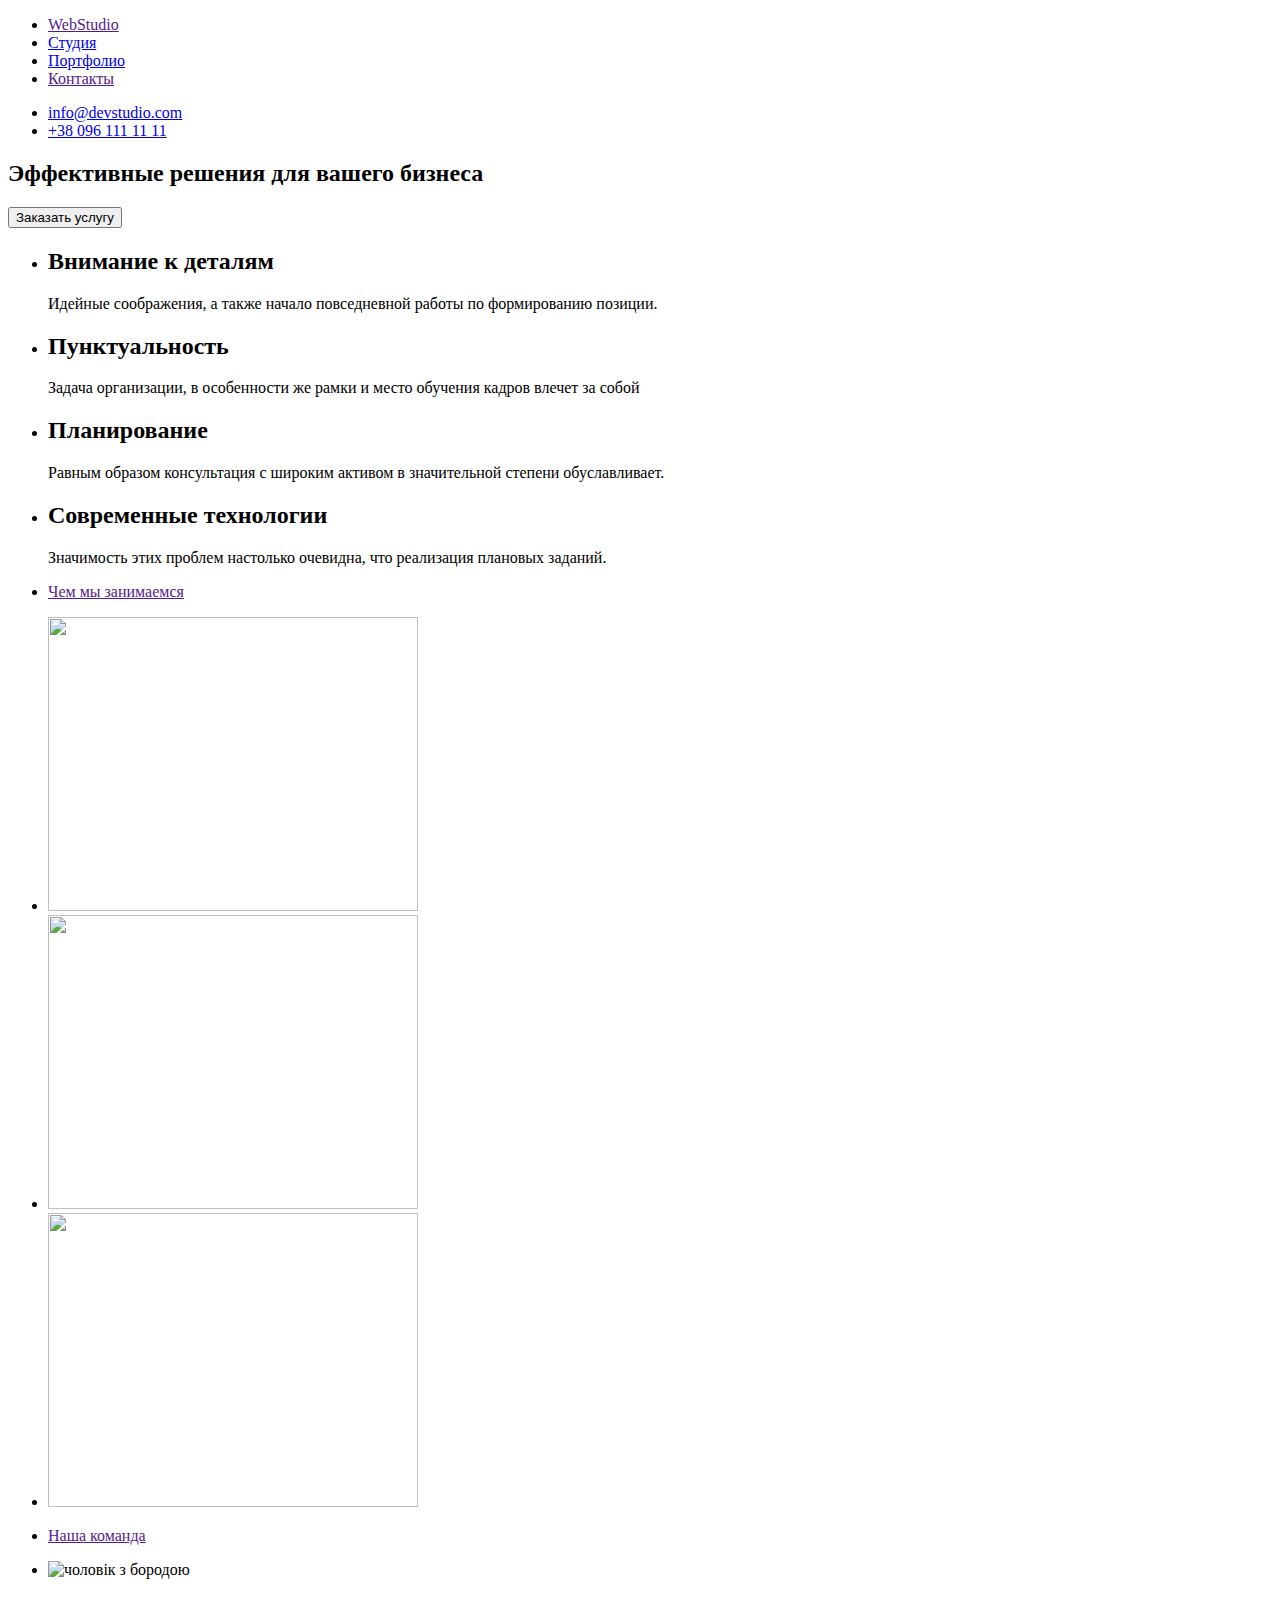
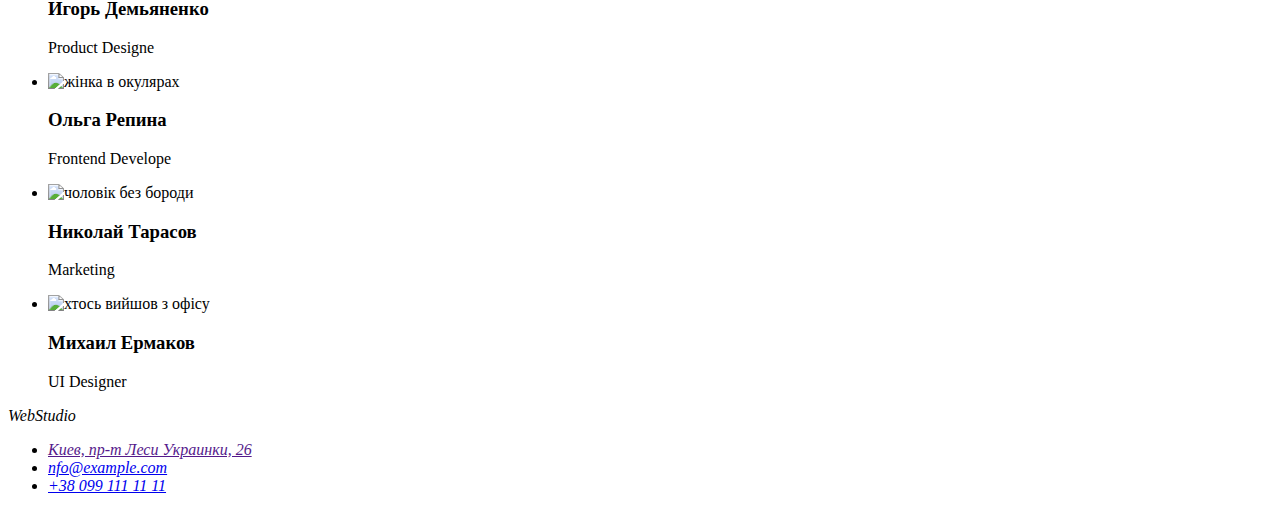
==== index.html @ 25f275ed "Add files via upload" ====
<!DOCTYPE html>
<html lang="en">
<head>
    <meta charset="UTF-8">
    <meta http-equiv="X-UA-Compatible" content="IE=edge">
    <meta name="viewport" content="width=device-width, initial-scale=1.0">
    <title>Document</title>
    <link rel="preconnect" href="https://fonts.googleapis.com">
<link rel="preconnect" href="https://fonts.gstatic.com" crossorigin>
<link href="https://fonts.googleapis.com/css2?family=Raleway:wght@700&family=Roboto:wght@400;500;700;900&display=swap" rel="stylesheet">
    <link rel="stylesheet" href="https://cdnjs.cloudflare.com/ajax/libs/modern-normalize/1.1.0/modern-normalize.min.css" integrity="sha512-wpPYUAdjBVSE4KJnH1VR1HeZfpl1ub8YT/NKx4PuQ5NmX2tKuGu6U/JRp5y+Y8XG2tV+wKQpNHVUX03MfMFn9Q==" crossorigin="anonymous" referrerpolicy="no-referrer" />
    <link rel="stylesheet" href="./css/styles.css">
    </head>
<body>
       <!--шапка-->
       <header>
           <div class="conteiner header-contakt">
                    <nav class="link header-navigation">      
                    <ul class="list header-list">
                         <li class="header-items"><a href="" class="link"> <span class="header-logo-1">Web</span><span class="heder-logo-2">Studio</span></a></li>
                         <Li class="header-items"><a href="./index.html"  class="heder-studia link">Студия</a></li>
                         <li class="header-items"><a href="./portfolio.html" class="heder-link-link link">Портфолио</a></li>
                         <Li class="header-items"><a href="" class="heder-link-link link ">Контакты</a></li>
                         </ul>
                        </nav> 
                    <div class="header-contakt">
                        <ul class="list contakt-list">
                            <li class="header-items"><a href="mail:" class="contakt-list-email link list">info@devstudio.com</a></li>
                            <li class="header-items"><a href="tel:" class="contakt-list-tel link list">+38 096 111 11 11</a></li>
                        </ul>
                    </div>     
        </div>
     </header>
     <main>
       <section>
           <h1 hidden></h1>
       </section>
    <div class="conteiner">
           <section class="background-color"> 
            <div class="hero">
                <h2 class="rishenie">Эффективные решения для вашего бизнеса</h2>
            </div>         
          <div class="button-flexs">
            <button type="button" class="btn button">Заказать услугу</button>
          </div>
                            </section>
   <div class="reklama-zagolovok">
            <section class="section reklama-zagolovok">
            <ul class="reklama">
                <li class="recl-zag"><h2 class="zagolovok">Внимание к деталям</h2>
                <p class="vubor">Идейные соображения, а также начало повседневной работы по формированию позиции.</p>
                </li>
            </ul>
            <ul class="reklama">
                <li class="recl-zag"><h2 class="zagolovok">Пунктуальность</h2>
                    <p class="vubor">Задача организации, в особенности же рамки и место обучения кадров влечет за собой</p>
                </li>
            </ul>
            <ul class="reklama">
                <li class="recl-zag">
                    <h2 class="zagolovok">Планирование</h2>
                    <p class="vubor">Равным образом консультация с широким активом в значительной степени обуславливает.</p>
                </li>
            </ul>
            <ul class="reklama">
                <li class="">
                   <h2  class="zagolovok">Современные технологии</h2> 
                   <p class="vubor">Значимость этих проблем настолько очевидна, что реализация плановых заданий.</p>
                </li>
            </ul>
              </section>
         </div>
    
            <section class="section">
                <div class="conteiner">
            <ul class="stail text">
            <li  class="text-stail"><a href="" class="text-stail text stail">Чем мы занимаемся</a></li>
                   </ul>
                   <ul class="stail text galeri-1">
                    <li class="galeri-1"><img src="./images/klava.jpg" alt="" width="370" height="294"></li>
                    <li class="galeri-1"><img src="./images/tel.jpg" alt="" width="370" height="294"></li>
                    <li class="galeri-1"><img src="./images/plansh.jpg" alt="" width="370" height="294"></li>
                   </ul>
           
  
            </div>
        </section>
      
                <section class="section">
            <ul class="stail text">
            <li class="text-stail">
                <a href="" class=" text-stail text stail">Наша команда </a></li>
            </ul>
<div class="galeri-2">
               <ul class="stail text galeri-2">
                <li>
                    <img 
                    src="./images/igor.jpg" 
                    alt="чоловік з бородою" 
                    width="270" 
                    height="240">
                <h3 class="name">Игорь Демьяненко</h3>
                <p lang= "en" class="position">Product Designe</p></li>
            </ul>
            <ul class="stail text galeri-2">
                <li>
                   <img 
                    src="./images/olga.jpg" 
                    alt="жінка в окулярах"
                     width="270" 
                     height="240">
                <h3 class="name">Ольга Репина</h3>
                <p lang= "en" class="position">Frontend Develope</p></li>
            </ul>
                  <ul class="stail text galeri-2">
                    <li>
                        <img 
                        src="./images/nik.jpg"
                         alt="чоловік без бороди"
                          width="270" height="240">
                    <h3 class="name">Николай Тарасов</h3><p lang= "en" class="position">Marketing</p></li>
                  </ul>  
                 <ul class="stail text galeri-2">
                    <li>
                        <img 
                        src="./images/mih.jpg" 
                        alt="хтось вийшов з офісу" 
                        width="270"
                        height="240">
                    <h3 class="name">Михаил Ермаков</h3><p lang= "en" class="position">UI Designer</p></li>
                 </ul>                                   
 </div>
         </section>
    </div>
</main>
<footer>
    <div class="background-color conteiner">
        <address>
                <p><span class="footer-logo-1">Web</span><span class="footer-logo-2">Studio</span> </p>
                <ul class="stail">
                <li><a href="" class="adres"> Киев, пр-т Леси Украинки, 26 </a></li>
                <li><a href="mail:" class="adres-2"> nfo@example.com </a></li>
                <li><a href="tel:" class="adres-2"> +38 099 111 11 11 </a></li>
            </ul>
        </address>
    </div>
</footer>
</body>
</html>
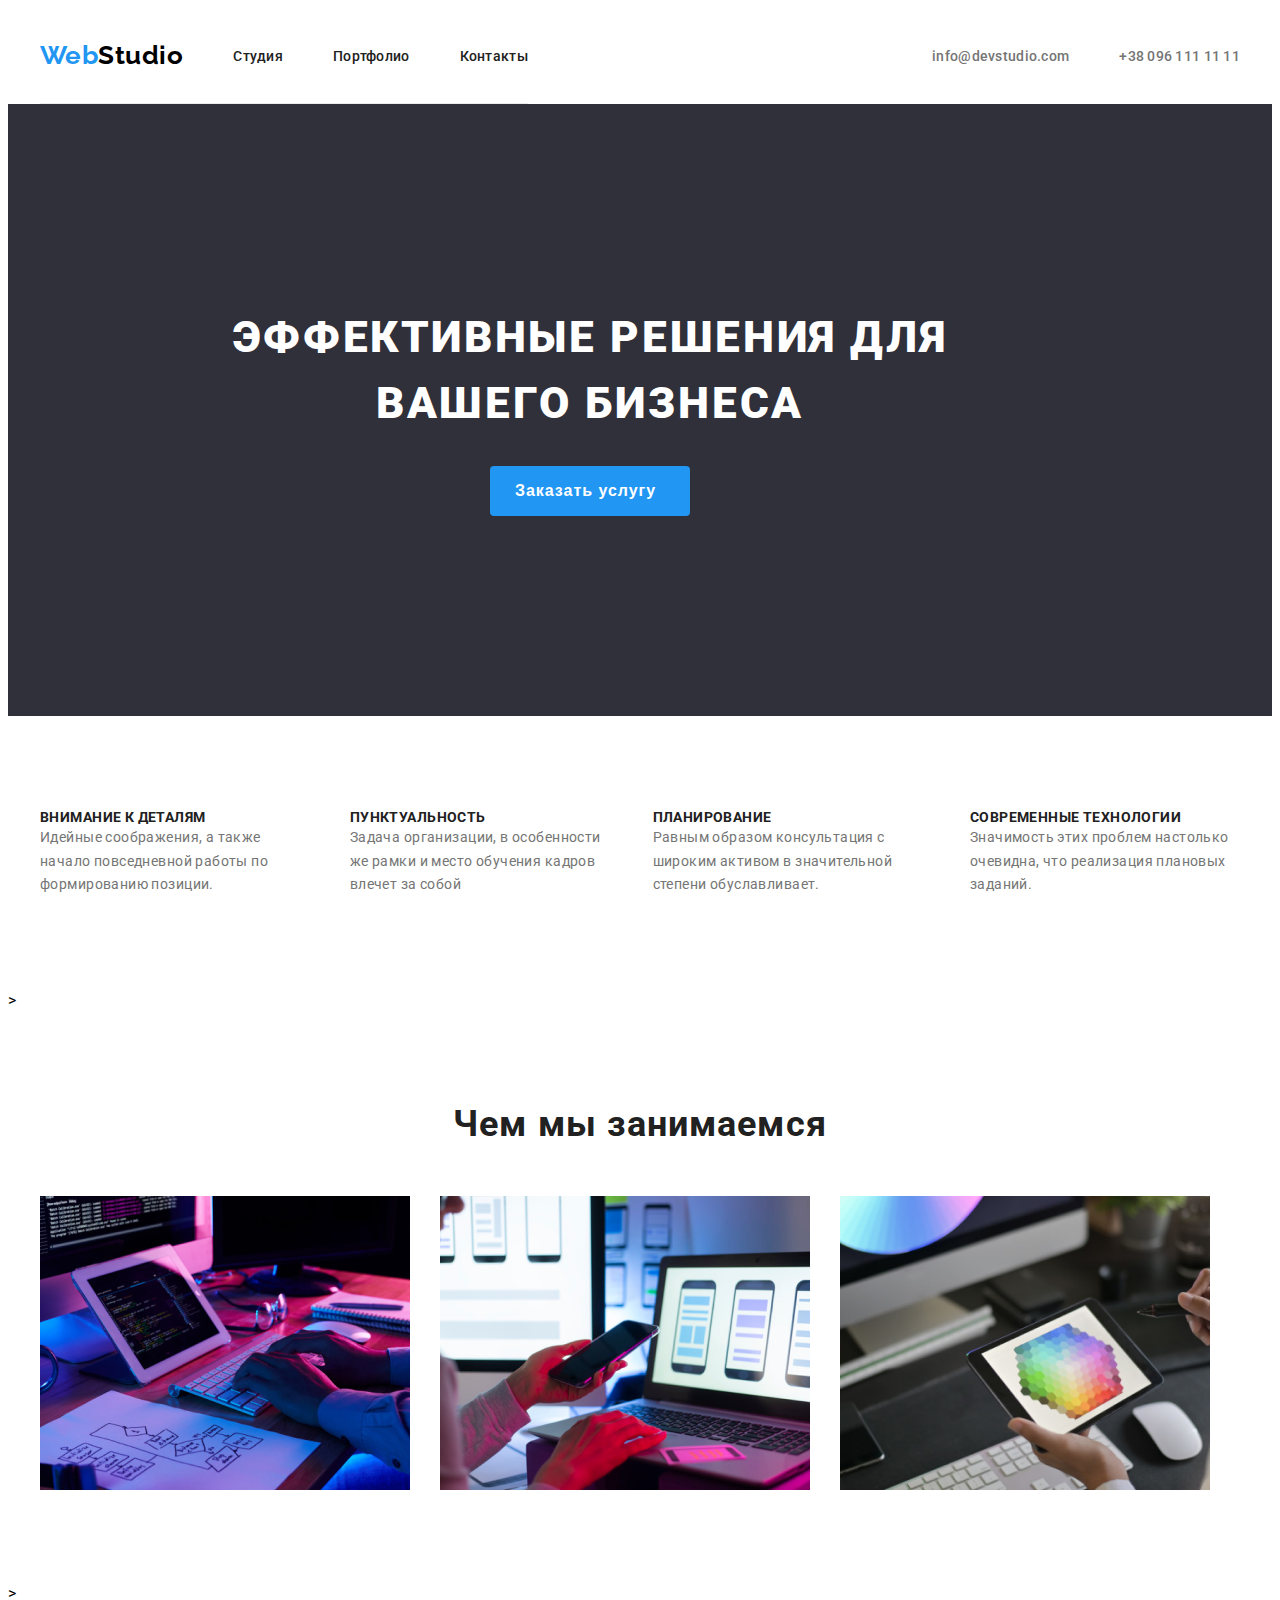
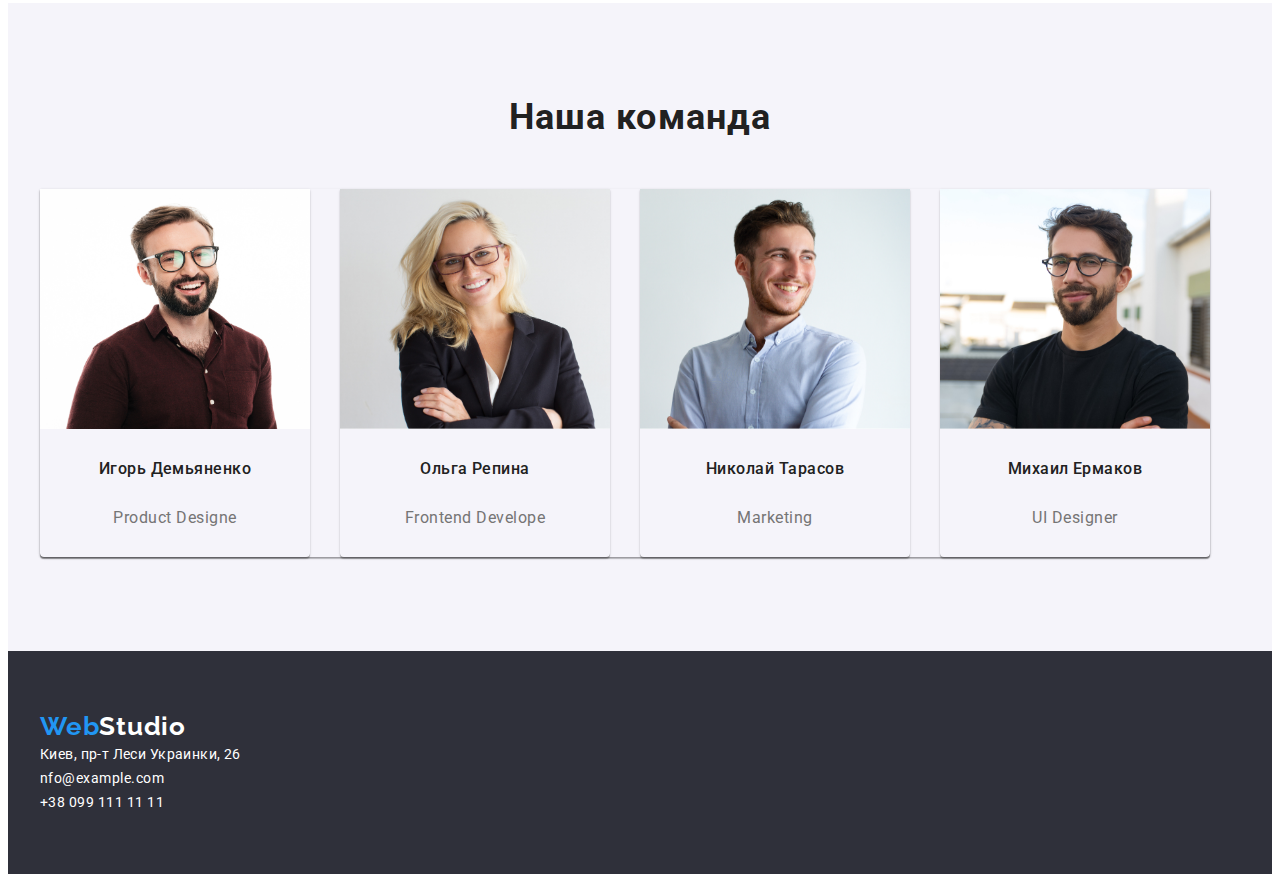
==== commit e2470f25: "Add files via upload" ====
--- a/index.html
+++ b/index.html
@@ -23,28 +23,37 @@
                          <Li class="header-items"><a href="" class="heder-link-link link ">Контакты</a></li>
                          </ul>
                         </nav> 
-                    <div class="header-contakt">
-                        <ul class="list contakt-list">
+                                            <ul class="list contakt-list">
                             <li class="header-items"><a href="mail:" class="contakt-list-email link list">info@devstudio.com</a></li>
                             <li class="header-items"><a href="tel:" class="contakt-list-tel link list">+38 096 111 11 11</a></li>
                         </ul>
-                    </div>     
+                      
         </div>
      </header>
      <main>
        <section>
            <h1 hidden></h1>
        </section>
-    <div class="conteiner">
+                             <!--hero-->
+                         
            <section class="background-color"> 
-            <div class="hero">
-                <h2 class="rishenie">Эффективные решения для вашего бизнеса</h2>
-            </div>         
-          <div class="button-flexs">
-            <button type="button" class="btn button">Заказать услугу</button>
-          </div>
-                            </section>
-   <div class="reklama-zagolovok">
+            <div class="conteiner">
+                <ul class="link list hero">
+                    <li>
+                     <h2 class="rishenie ">Эффективные решения для <br> вашего бизнеса</h2>    
+                     <button type="button" class="button btn button-flexs">Заказать услугу</button>            
+                    </li>
+                     
+                   
+                </ul>
+           
+            </div>
+          </section>
+  
+       
+                                
+                                <!--reklama-->
+         <div class=" conteiner reklama-zagolovok">
             <section class="section reklama-zagolovok">
             <ul class="reklama">
                 <li class="recl-zag"><h2 class="zagolovok">Внимание к деталям</h2>
@@ -70,9 +79,9 @@
             </ul>
               </section>
          </div>
-    
+                 <!--galer-1-->>
             <section class="section">
-                <div class="conteiner">
+                 <div class="conteiner">
             <ul class="stail text">
             <li  class="text-stail"><a href="" class="text-stail text stail">Чем мы занимаемся</a></li>
                    </ul>
@@ -80,70 +89,74 @@
                     <li class="galeri-1"><img src="./images/klava.jpg" alt="" width="370" height="294"></li>
                     <li class="galeri-1"><img src="./images/tel.jpg" alt="" width="370" height="294"></li>
                     <li class="galeri-1"><img src="./images/plansh.jpg" alt="" width="370" height="294"></li>
-                   </ul>
-           
-  
-            </div>
+                   </ul>       
+                 </div>
         </section>
-      
-                <section class="section">
+      <!--galeri-2-->>
+                <section class="section color">
+                    <div class=" conteiner">
             <ul class="stail text">
             <li class="text-stail">
-                <a href="" class=" text-stail text stail">Наша команда </a></li>
+            <a href="" class=" text-stail text stail">Наша команда </a></li>
             </ul>
 <div class="galeri-2">
-               <ul class="stail text galeri-2">
-                <li>
-                    <img 
-                    src="./images/igor.jpg" 
-                    alt="чоловік з бородою" 
-                    width="270" 
-                    height="240">
-                <h3 class="name">Игорь Демьяненко</h3>
-                <p lang= "en" class="position">Product Designe</p></li>
-            </ul>
-            <ul class="stail text galeri-2">
-                <li>
-                   <img 
-                    src="./images/olga.jpg" 
-                    alt="жінка в окулярах"
-                     width="270" 
-                     height="240">
-                <h3 class="name">Ольга Репина</h3>
-                <p lang= "en" class="position">Frontend Develope</p></li>
-            </ul>
-                  <ul class="stail text galeri-2">
-                    <li>
-                        <img 
-                        src="./images/nik.jpg"
-                         alt="чоловік без бороди"
-                          width="270" height="240">
-                    <h3 class="name">Николай Тарасов</h3><p lang= "en" class="position">Marketing</p></li>
-                  </ul>  
-                 <ul class="stail text galeri-2">
-                    <li>
-                        <img 
-                        src="./images/mih.jpg" 
-                        alt="хтось вийшов з офісу" 
-                        width="270"
-                        height="240">
-                    <h3 class="name">Михаил Ермаков</h3><p lang= "en" class="position">UI Designer</p></li>
-                 </ul>                                   
- </div>
+    <ul class="stail text galeri-2">
+        <li>
+            <img 
+            src="./images/igor.jpg" 
+            alt="чоловік з бородою" 
+            width="270" 
+            height="240">
+        <h3 class="name">Игорь Демьяненко</h3>
+        <p lang= "en" class="position">Product Designe</p></li>
+    </ul>
+    <ul class="stail text galeri-2">
+        <li>
+           <img 
+            src="./images/olga.jpg" 
+            alt="жінка в окулярах"
+             width="270" 
+             height="240">
+        <h3 class="name">Ольга Репина</h3>
+        <p lang= "en" class="position">Frontend Develope</p></li>
+    </ul>
+          <ul class="stail text galeri-2">
+            <li>
+                <img 
+                src="./images/nik.jpg"
+                 alt="чоловік без бороди"
+                  width="270" height="240">
+            <h3 class="name">Николай Тарасов</h3><p lang= "en" class="position">Marketing</p></li>
+          </ul>  
+         <ul class="stail text galeri-2">
+            <li>
+                <img 
+                src="./images/mih.jpg" 
+                alt="хтось вийшов з офісу" 
+                width="270"
+                height="240">
+            <h3 class="name">Михаил Ермаков</h3><p lang= "en" class="position">UI Designer</p></li>
+         </ul>                    
+</div>
+                             
+                </div>
          </section>
-    </div>
+    
 </main>
 <footer>
-    <div class="background-color conteiner">
-        <address>
-                <p><span class="footer-logo-1">Web</span><span class="footer-logo-2">Studio</span> </p>
-                <ul class="stail">
-                <li><a href="" class="adres"> Киев, пр-т Леси Украинки, 26 </a></li>
-                <li><a href="mail:" class="adres-2"> nfo@example.com </a></li>
-                <li><a href="tel:" class="adres-2"> +38 099 111 11 11 </a></li>
-            </ul>
-        </address>
-    </div>
+    <section class="background-color adres-1">
+        <div class=" conteiner">
+            <address>
+                    <p><span class="footer-logo-1">Web</span><span class="footer-logo-2">Studio</span> </p>
+                    <ul class="stail">
+                    <li><a href="" class="adres"> Киев, пр-т Леси Украинки, 26 </a></li>
+                    <li><a href="mail:" class="adres-2"> nfo@example.com </a></li>
+                    <li><a href="tel:" class="adres-2"> +38 099 111 11 11 </a></li>
+                </ul>
+            </address>
+        </div>
+    </section>
+      
 </footer>
 </body>
 </html>
--- a/css/styles.css
+++ b/css/styles.css
@@ -0,0 +1,393 @@
+:root {
+    --praimary-title-color: #FFFFFF;
+    --one-title-color: #2F303A;
+    --akcent-title-color: #2196F3;
+    --secondery-title-color: #000000;
+    --thri-title-color: #757575;
+    --four-title-color: #212121;
+    --five-title-color: #ECECEC;
+    --background-color: #FFFFFF;   
+}
+p, h1, h2, h3, h4, h5, h6 {
+    margin: 0;
+}
+ul {
+    margin: 0;
+    padding-left: 0;
+}
+img {
+    display: block;
+}
+body {
+    font-family: 'Roboto', sans-serif;
+    letter-spacing: 0.03em;
+    font-style: normal;
+    text-decoration: none;
+    list-style: none;
+    background: var(--background-color);
+}
+ .link {
+    text-decoration: none;
+}
+ .list {
+    list-style: none;
+}
+.conteiner {
+ width: 1200px;
+ margin:0 auto;
+ padding-left: 15px;
+ padding-right: 15px;  
+}
+.section {
+    padding-top: 94px;
+    padding-bottom: 94px;
+}
+/*------HEDER-------*/
+.header-contakt {
+    display: flex;
+    align-items: center;
+    
+}
+.header-navigation {
+    display: flex;
+    align-items: center;
+    border-bottom: 1px solid #ECECEC;
+}
+.header-list {
+    display: flex;
+    align-items: center;
+}
+.contakt-list {
+    margin-left: auto;
+    display: flex;
+    align-items: center;
+
+}
+.header-contakt {
+    margin-left: auto;
+    align-items: center;
+ 
+}
+.header-items:not(:last-child) {
+    margin-right: 50px;
+    align-items: center;
+    padding-bottom: 32px;
+    padding-top: 32px;
+   
+}
+.header-logo-1 {
+font-family: Raleway;
+font-style: normal;
+font-weight: 700;
+font-size: 26px;
+line-height: 1.19;
+color: var(--akcent-title-color)
+}
+ .heder-logo-2{
+    font-family: Raleway;
+    font-style: normal;
+    font-weight: 700;
+    font-size: 26px;
+    line-height: 1.19;
+    color: var(--secondery-title-color)
+}
+.heder-studia {  
+font-weight: 500;
+font-size: 14px;
+line-height: 1.14;
+letter-spacing: 0.02em;
+color:var(--four-title-color)
+}
+.heder-link-link {
+font-weight: 500;
+font-size: 14px;
+line-height: 1.14;
+letter-spacing: 0.02em;
+color: var(--four-title-color)
+}
+.contakt-list-tel {
+font-weight: 500;
+font-size: 14px;
+line-height: 1.14;
+letter-spacing: 0.02em;
+color: var(--thri-title-color);
+}
+.link:hover,
+.link:focus {
+color: var(--akcent-title-color);
+}
+.contakt-list-email {
+    font-weight: 500;
+    font-size: 14px;
+    line-height: 1.14;
+    letter-spacing: 0.02em;
+    color: var(--thri-title-color)
+}
+.contakt-list-email:hover {
+color:var(--akcent-title-color);
+}
+/*-----section h2 (ефект)---*/
+
+.hero {
+    display: flex;
+}
+.hero {
+    padding-top: 200px;
+    padding-bottom: 200px;
+   
+}
+
+.button-flexs {
+    display: flex;
+    align-items: center;
+}
+.button-flexs {
+    margin-top: 30px;
+    margin-left: 450px;
+    margin-right: 450px;
+  
+ }
+
+.rishenie {
+font-weight: 900;
+font-size: 44px;
+line-height: 1.5;
+text-align: center;
+letter-spacing: 0.06em;
+text-transform: uppercase;
+color: var(--praimary-title-color);
+align-items: center;
+
+}
+
+.background-color {
+    background-color: var(--one-title-color);
+}
+.btn:hover,
+.btn:focus {
+    color: var(--praimary-title-color);
+    background-color:#188CE8;
+}
+
+.button {
+ font-weight: bold;
+ font-size: 16px;
+ line-height: 1.9;
+ border: none;
+ width: 200px;
+ height: 50px;
+ text-align: center;
+ letter-spacing: 0.06em;
+ color: var(--praimary-title-color);
+ background-color:var(--akcent-title-color);
+ border-radius: 4px;
+ -webkit-border-radius: 4px;
+ -moz-border-radius: 4px;
+ -ms-border-radius: 4px;
+ -o-border-radius: 4px;
+ padding-left: 25px;
+ 
+ 
+}
+
+/* ----------------reklama----------------*/
+
+.reklama-zagolovok {
+    display: flex;
+}
+.recl-zag {
+    margin-right: 40px;
+}
+.reklama {
+    list-style: none;
+}
+.vubor {
+font-weight: 400;
+font-size: 14px;
+line-height: 1.7;
+letter-spacing: 0.03em;
+color: var(--thri-title-color);
+}
+.zagolovok {
+font-weight: 700;
+font-size: 14px;
+line-height: 1.14;
+letter-spacing: 0.03em;
+text-transform: uppercase;
+color: var(--four-title-color);
+}
+
+/*----------- chem mu zanimaemsja---------*/
+.galeri-1 {
+    display: flex;
+    }
+.galeri-1:not(:last-child) {
+        margin-right: 30px;
+      
+    }
+    .galeri-2 {
+        display: flex;
+        border: none;
+       
+       
+    }
+    .galeri-2 {
+        margin-right: 30px;
+        box-shadow: 0px 1px 3px rgba(0, 0, 0, 0.12), 0px 1px 1px rgba(0, 0, 0, 0.14), 0px 2px 1px rgba(0, 0, 0, 0.2);
+        border-radius: 0px 0px 4px 4px;
+
+    }
+    
+    .color {
+        background-color: #F5F4FA;
+    }
+    
+   
+.stail {
+    list-style: none; 
+   }
+   .text {
+    text-decoration: none;
+   }
+
+
+   .text-stail {
+font-weight: 700;
+font-size: 36px;
+line-height: 1.16;
+text-align: center;
+letter-spacing: 0.03em;
+color: var(--four-title-color);
+margin-bottom: 50px;
+   }
+   .name {
+    font-weight: 500;
+    font-size: 16px;
+    line-height: 1.19;
+    text-align: center;
+    letter-spacing: 0.03em;
+    color: var(--four-title-color);
+    margin-top: 30px;
+   }
+   .position {
+    font-weight: 400;
+    font-size: 16px;
+    line-height: 1.19;
+    text-align: center;
+    letter-spacing: 0.03em;
+    color: var(--thri-title-color);
+    margin-top: 30px;
+    margin-bottom: 30px;
+    
+   }
+   /*-------futer------*/
+   .footer-logo-1 {
+    font-family: Raleway;
+    font-style: normal;
+    font-weight: 700;
+    font-size: 26px;
+    line-height: 1.19;
+    letter-spacing: 0.03em;
+    color: var(--akcent-title-color);
+   }
+   .footer-logo-2 {
+    font-family: Raleway;
+    font-style: normal;
+    font-weight: 700;
+    font-size: 26px;
+    line-height: 1.19;
+    letter-spacing: 0.03em;
+    color: var(--praimary-title-color);
+   }
+  .adres {
+    font-family: Roboto;
+    font-style: normal;
+    font-weight: normal;
+    font-size: 14px;
+    line-height: 24px;
+    letter-spacing: 0.03em;
+    text-decoration: none;
+    color:var(--praimary-title-color);
+   }
+
+  .adres-2 {
+    font-family: Roboto;
+    font-style: normal;
+    font-weight: normal;
+    font-size: 14px;
+    line-height: 24px;
+    text-decoration: none;
+    color: var(--praimary-title-color);
+      }
+.adres-1{
+    padding-top: 60px;
+    padding-bottom: 60px;
+}
+.
+  /*-----portfolio------*/
+  
+  .knopki {
+    display: flex;
+    margin-left: auto;
+    margin-right: auto;
+    padding-left: auto;
+    padding-right: auto;
+    margin-top: 60px;
+    margin-bottom: 60px;
+    }   
+
+
+   
+.card-set {
+    display: flex;
+    flex-wrap: wrap;
+    flex-basis: calc(100% / 3 - 30px);
+    margin-right: -30px;
+}
+.item {
+    margin-top: 20px;
+    margin-right: 30px;
+}
+
+      .knopki{
+    font-family: Roboto;
+    font-style: normal;
+    font-weight: 500;
+    font-size: 16px;
+    line-height: 1.6;
+    text-align: center;
+    letter-spacing: 0.03em;
+    color:var(--four-title-color);
+    border: none;
+    border-radius: 4px;
+    -webkit-border-radius: 4px;
+    -moz-border-radius: 4px;
+    -ms-border-radius: 4px;
+    -o-border-radius: 4px;
+}
+   .knopki-portfolio:hover,
+   .knopki-portfolio:focus {
+    color: var(--praimary-title-color);
+    background-color: var(--akcent-title-color);
+   }
+   .rozdilu {
+    font-family: Roboto;
+    font-style: normal;
+    font-weight: 700;
+    font-size: 18px;
+    line-height: 2;
+    letter-spacing: 0.06em;
+    color:var(--four-title-color);
+    margin-top: 20px;
+    margin-left: 24px;
+   }
+   .rozdilu-2 {
+    font-family: Roboto;
+    font-style: normal;
+    font-weight: normal;
+    font-size: 16px;
+    line-height: 30px;
+    letter-spacing: 0.03em;
+    color: var(--thri-title-color);
+    margin-left: 24px;
+   }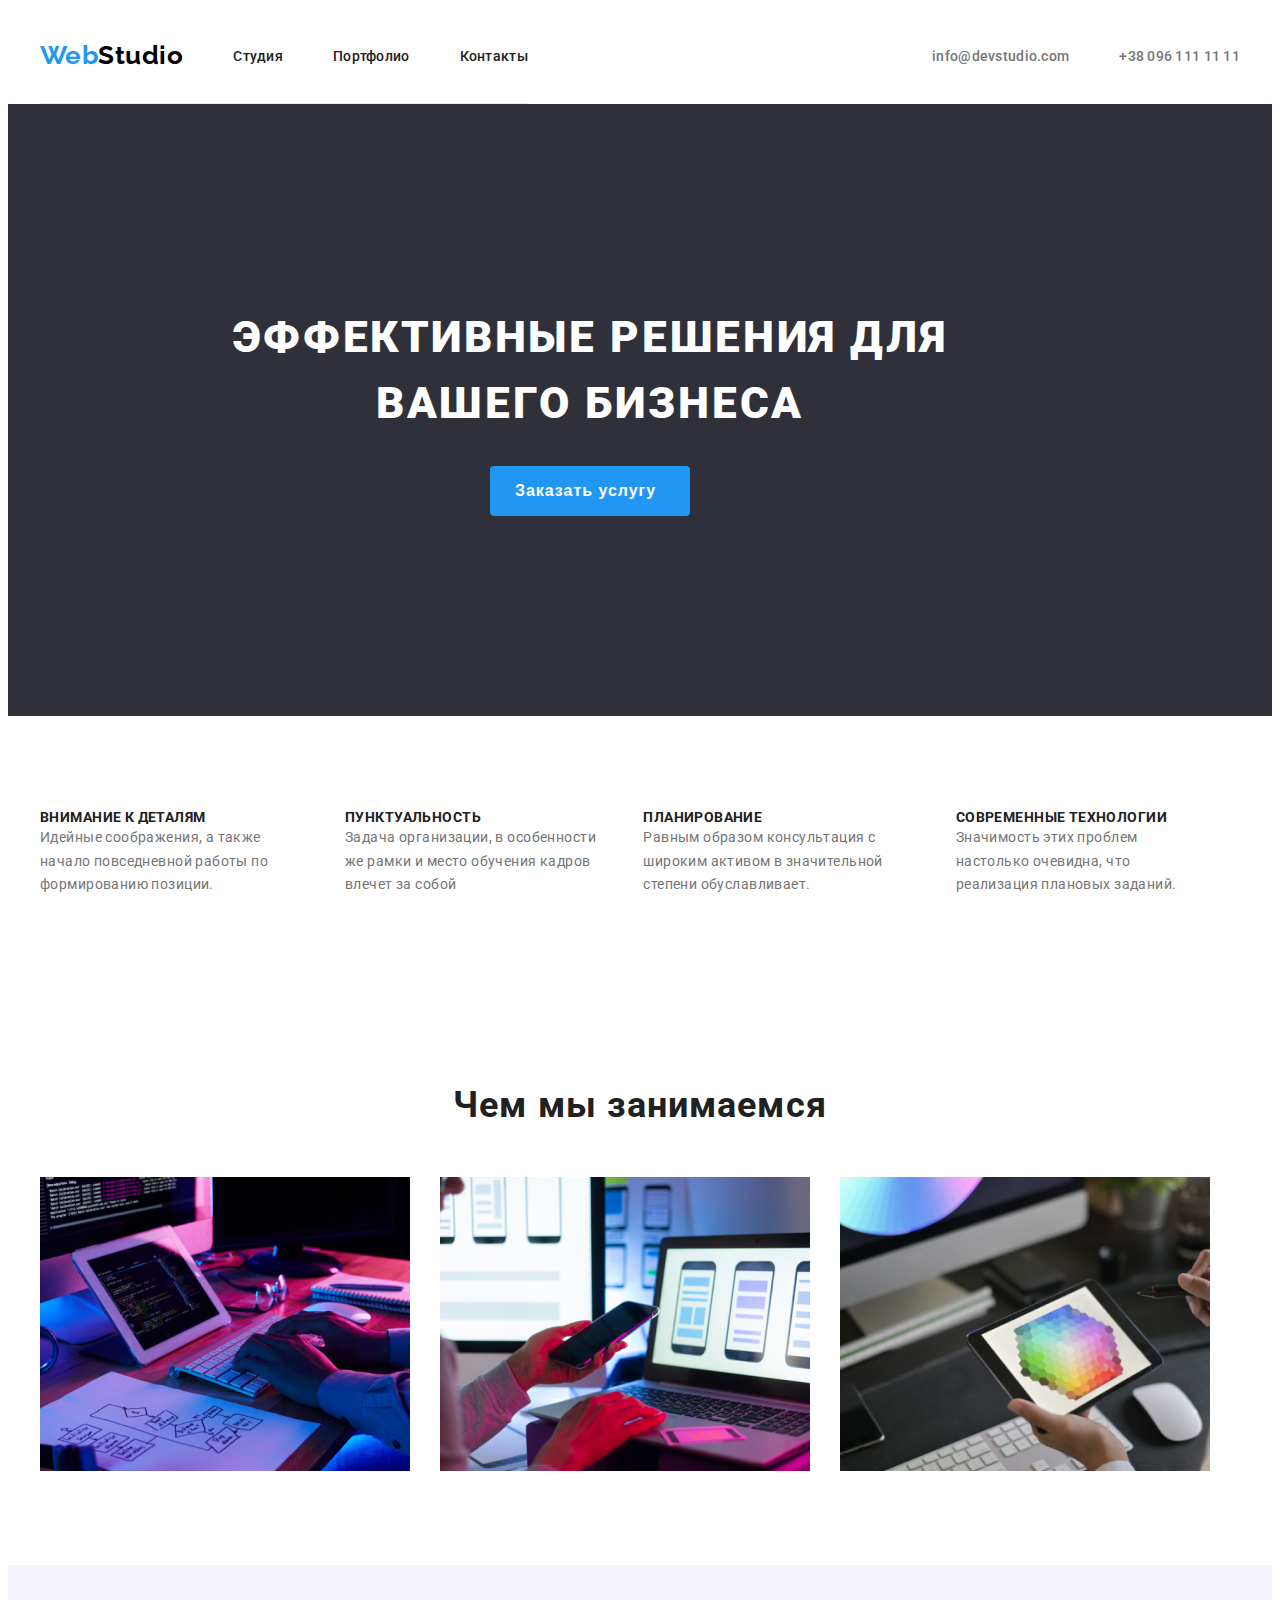
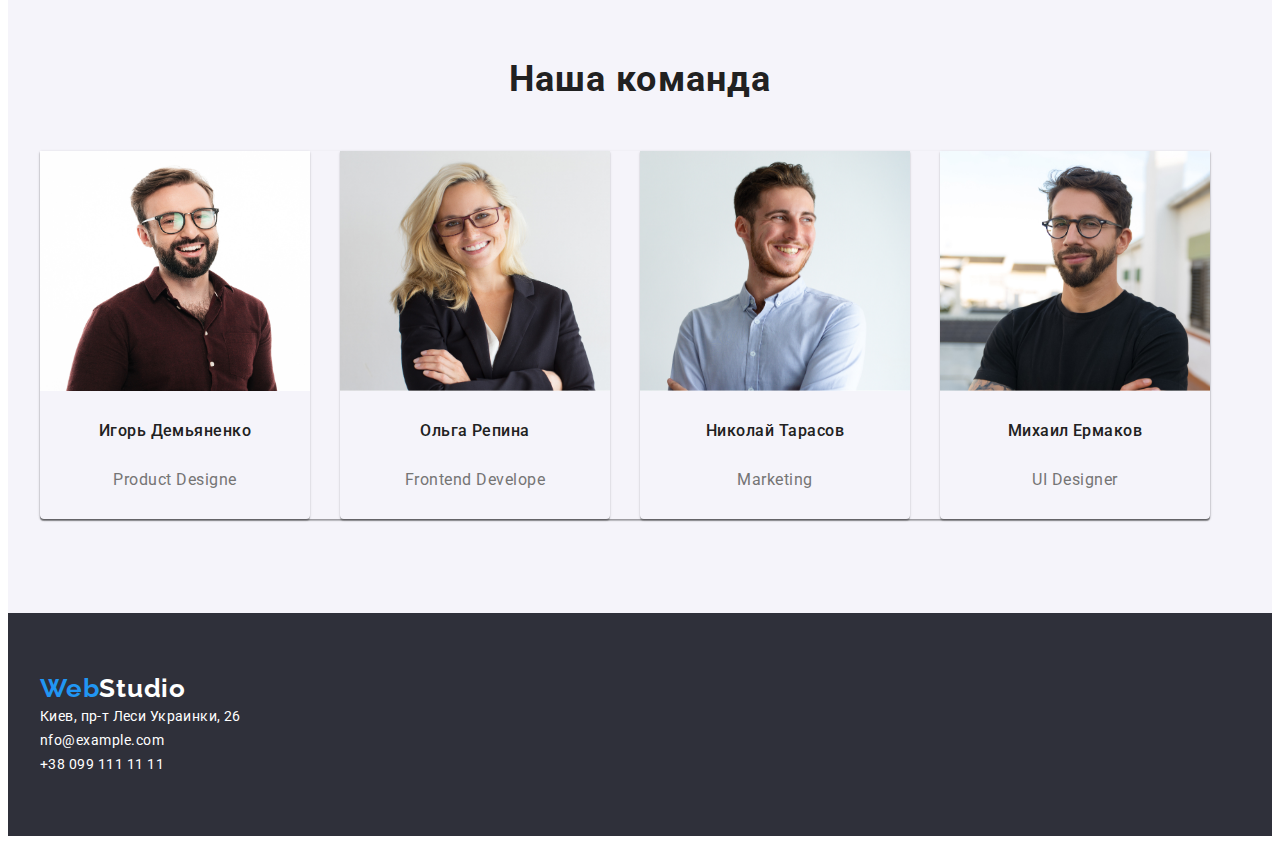
==== commit f234ae7c: "Add files via upload" ====
--- a/index.html
+++ b/index.html
@@ -14,6 +14,8 @@
 <body>
        <!--шапка-->
        <header>
+           <section class="heder-border">
+         
            <div class="conteiner header-contakt">
                     <nav class="link header-navigation">      
                     <ul class="list header-list">
@@ -27,8 +29,8 @@
                             <li class="header-items"><a href="mail:" class="contakt-list-email link list">info@devstudio.com</a></li>
                             <li class="header-items"><a href="tel:" class="contakt-list-tel link list">+38 096 111 11 11</a></li>
                         </ul>
-                      
         </div>
+    </section>
      </header>
      <main>
        <section>
@@ -72,14 +74,14 @@
                 </li>
             </ul>
             <ul class="reklama">
-                <li class="">
+                <li class="recl-zag">
                    <h2  class="zagolovok">Современные технологии</h2> 
                    <p class="vubor">Значимость этих проблем настолько очевидна, что реализация плановых заданий.</p>
                 </li>
             </ul>
               </section>
          </div>
-                 <!--galer-1-->>
+                 <!--galer-1-->
             <section class="section">
                  <div class="conteiner">
             <ul class="stail text">
@@ -92,7 +94,7 @@
                    </ul>       
                  </div>
         </section>
-      <!--galeri-2-->>
+      <!--galeri-2-->
                 <section class="section color">
                     <div class=" conteiner">
             <ul class="stail text">
@@ -101,7 +103,7 @@
             </ul>
 <div class="galeri-2">
     <ul class="stail text galeri-2">
-        <li>
+        <li class="cart-name">
             <img 
             src="./images/igor.jpg" 
             alt="чоловік з бородою" 
@@ -111,7 +113,7 @@
         <p lang= "en" class="position">Product Designe</p></li>
     </ul>
     <ul class="stail text galeri-2">
-        <li>
+        <li class="cart-name">
            <img 
             src="./images/olga.jpg" 
             alt="жінка в окулярах"
@@ -121,7 +123,7 @@
         <p lang= "en" class="position">Frontend Develope</p></li>
     </ul>
           <ul class="stail text galeri-2">
-            <li>
+            <li class="cart-name">
                 <img 
                 src="./images/nik.jpg"
                  alt="чоловік без бороди"
@@ -129,7 +131,7 @@
             <h3 class="name">Николай Тарасов</h3><p lang= "en" class="position">Marketing</p></li>
           </ul>  
          <ul class="stail text galeri-2">
-            <li>
+            <li class="cart-name">
                 <img 
                 src="./images/mih.jpg" 
                 alt="хтось вийшов з офісу" 
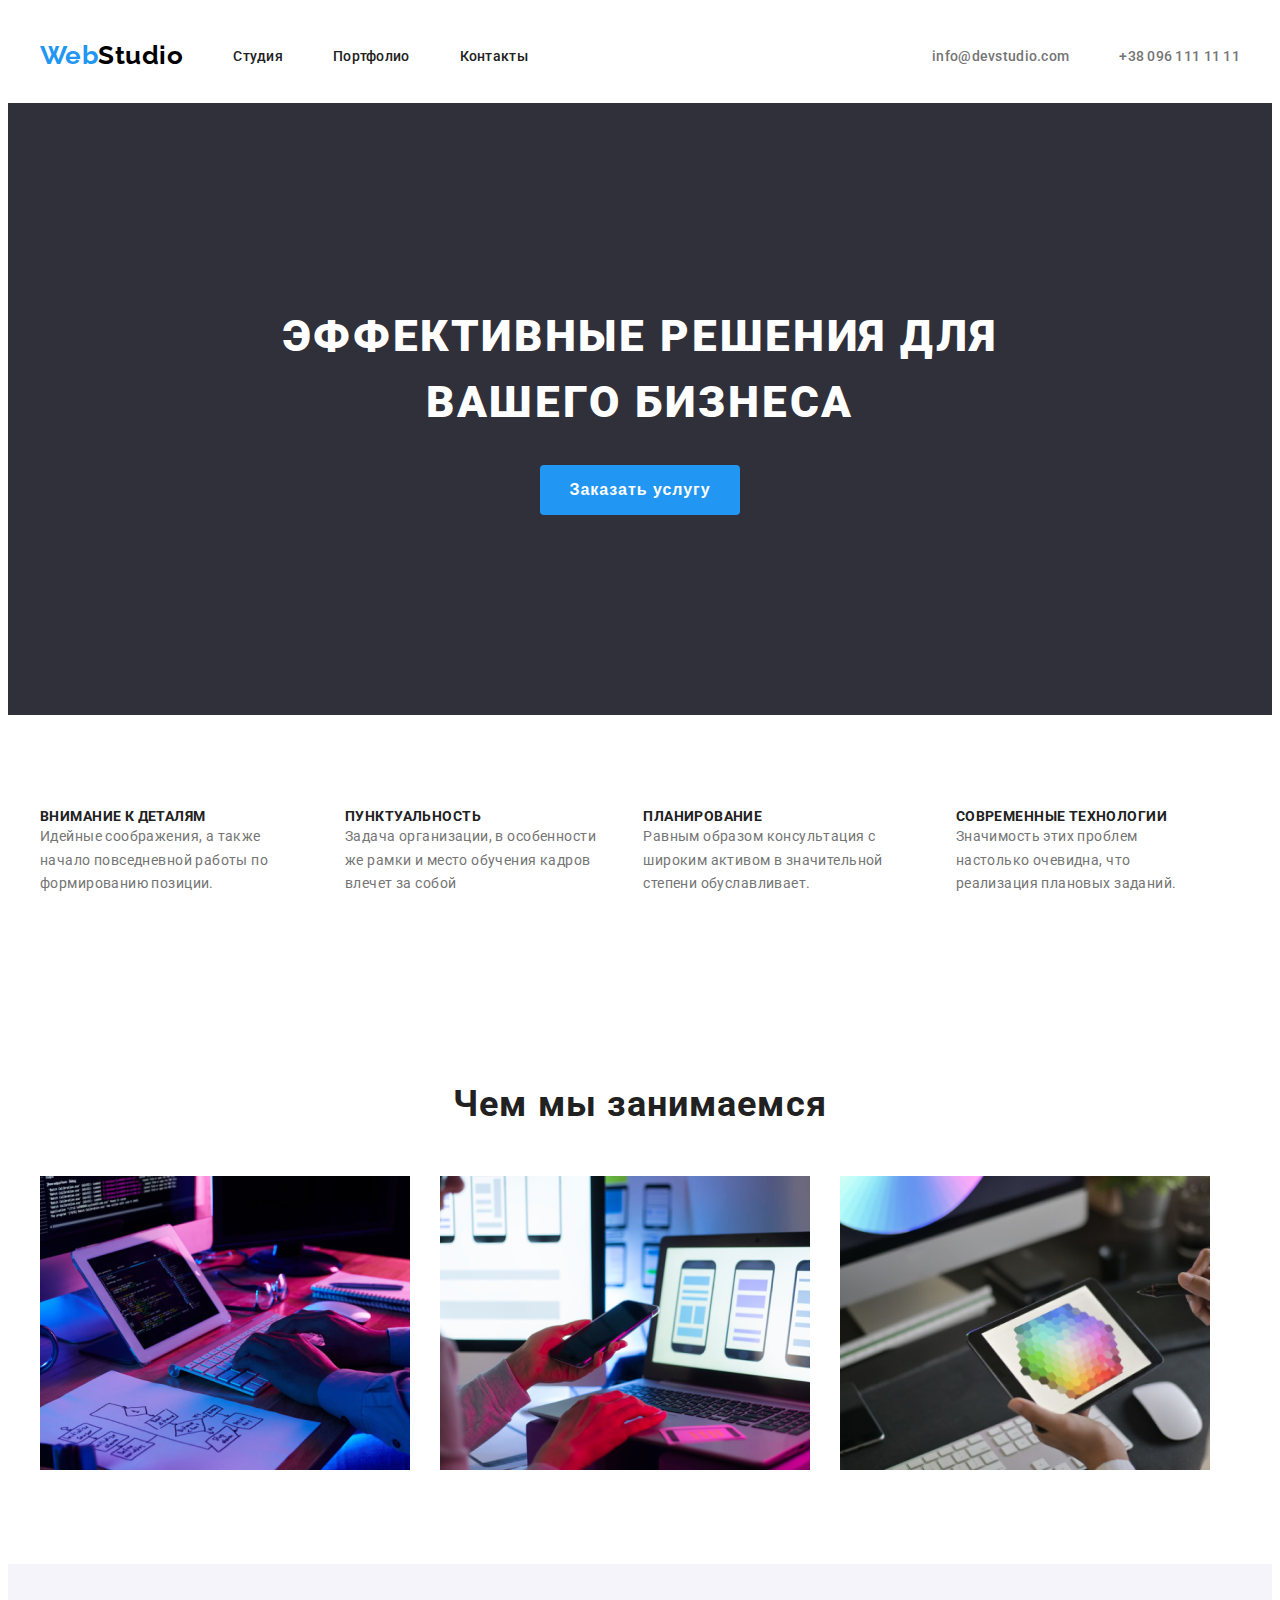
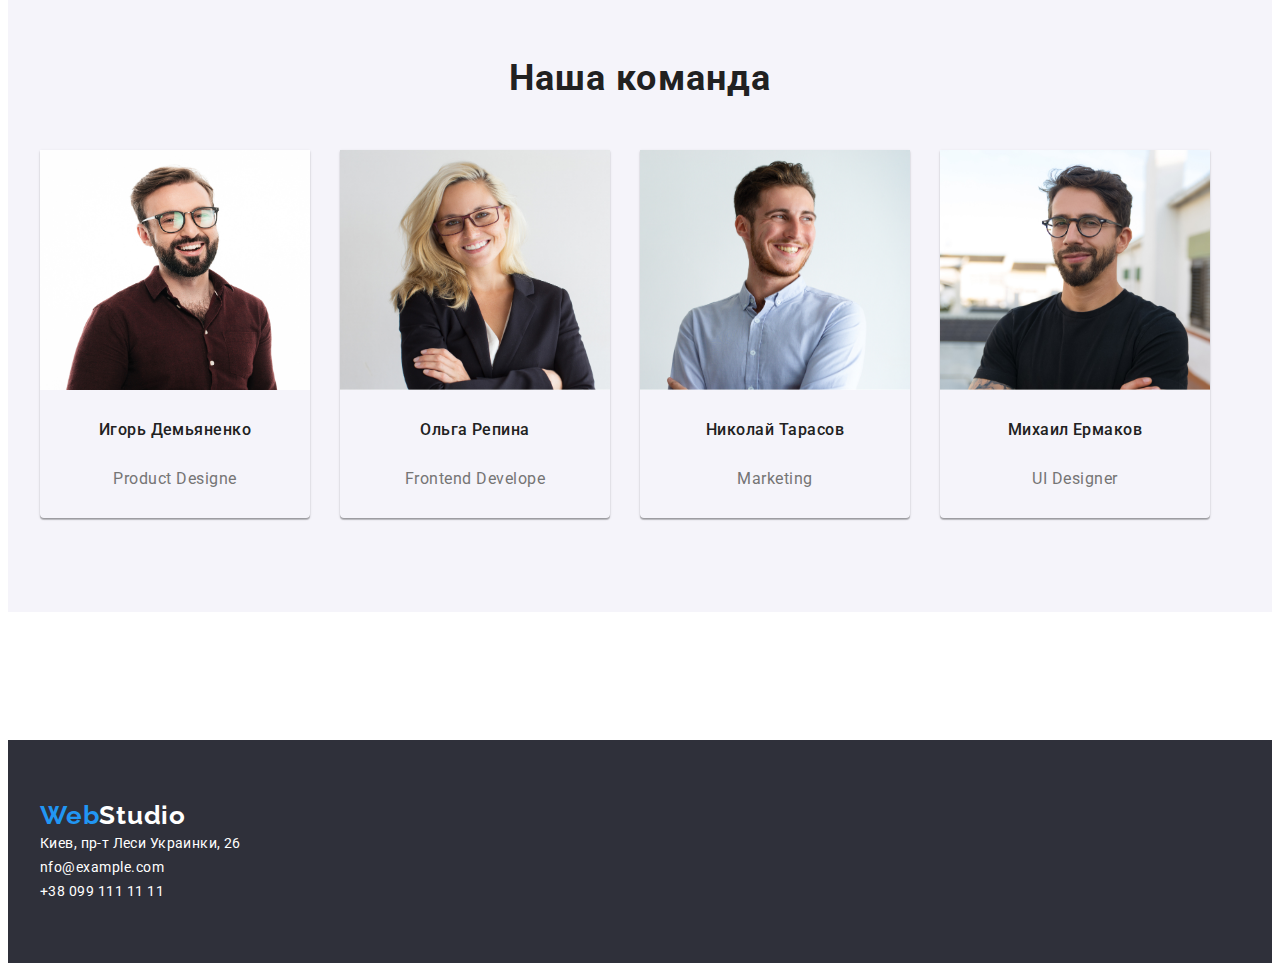
==== commit 334bed0d: "Add files via upload" ====
--- a/index.html
+++ b/index.html
@@ -55,8 +55,8 @@
        
                                 
                                 <!--reklama-->
-         <div class=" conteiner reklama-zagolovok">
-            <section class="section reklama-zagolovok">
+            <section class="section">
+            <div class=" conteiner reklama-zagolovok">
             <ul class="reklama">
                 <li class="recl-zag"><h2 class="zagolovok">Внимание к деталям</h2>
                 <p class="vubor">Идейные соображения, а также начало повседневной работы по формированию позиции.</p>
@@ -79,8 +79,9 @@
                    <p class="vubor">Значимость этих проблем настолько очевидна, что реализация плановых заданий.</p>
                 </li>
             </ul>
+        </div>
               </section>
-         </div>
+       
                  <!--galer-1-->
             <section class="section">
                  <div class="conteiner">
--- a/css/styles.css
+++ b/css/styles.css
@@ -48,10 +48,13 @@
     align-items: center;
     
 }
+.header-border {
+    border-bottom: 1px solid #ECECEC;
+}
 .header-navigation {
     display: flex;
     align-items: center;
-    border-bottom: 1px solid #ECECEC;
+    
 }
 .header-list {
     display: flex;
@@ -130,6 +133,7 @@
 
 .hero {
     display: flex;
+    justify-content: center;
 }
 .hero {
     padding-top: 200px;
@@ -140,6 +144,7 @@
 .button-flexs {
     display: flex;
     align-items: center;
+    justify-content: center;
 }
 .button-flexs {
     margin-top: 30px;
@@ -185,7 +190,7 @@
  -moz-border-radius: 4px;
  -ms-border-radius: 4px;
  -o-border-radius: 4px;
- padding-left: 25px;
+
  
  
 }
@@ -222,24 +227,21 @@
     display: flex;
     }
 .galeri-1:not(:last-child) {
-        margin-right: 30px;
+        margin-right: 30px;  
+    }
+ .galeri-2 {
+        display: flex;
+        border: none;
       
     }
     .galeri-2 {
-        display: flex;
-        border: none;
+        margin-right: 30px;
+        border-radius: 4px;
+   
+}
+.color {
+        background-color: #F5F4FA;
        
-       
-    }
-    .galeri-2 {
-        margin-right: 30px;
-        box-shadow: 0px 1px 3px rgba(0, 0, 0, 0.12), 0px 1px 1px rgba(0, 0, 0, 0.14), 0px 2px 1px rgba(0, 0, 0, 0.2);
-        border-radius: 0px 0px 4px 4px;
-
-    }
-    
-    .color {
-        background-color: #F5F4FA;
     }
     
    
@@ -259,7 +261,15 @@
 letter-spacing: 0.03em;
 color: var(--four-title-color);
 margin-bottom: 50px;
-   }
+
+
+   }
+   .cart-name {
+    box-shadow: 0px 1px 3px rgba(0, 0, 0, 0.12), 0px 1px 1px rgba(0, 0, 0, 0.14), 0px 2px 1px rgba(0, 0, 0, 0.2);
+    border-radius: 0px 0px 4px 4px;
+   }
+
+
    .name {
     font-weight: 500;
     font-size: 16px;
@@ -268,6 +278,7 @@
     letter-spacing: 0.03em;
     color: var(--four-title-color);
     margin-top: 30px;
+    
    }
    .position {
     font-weight: 400;
@@ -322,31 +333,38 @@
 .adres-1{
     padding-top: 60px;
     padding-bottom: 60px;
-}
-.
-  /*-----portfolio------*/
+    margin-top: 128px;
+}
+
+/*-----portfolio------*/
   
-  .knopki {
-    display: flex;
-    margin-left: auto;
-    margin-right: auto;
-    padding-left: auto;
-    padding-right: auto;
-    margin-top: 60px;
-    margin-bottom: 60px;
-    }   
-
-
-   
+
+
+.btn-portfolio {
+display: flex; 
+margin-bottom: 20px;
+margin-top: 60px;
+justify-content: center;
+
+
+
+}
+
+
 .card-set {
     display: flex;
     flex-wrap: wrap;
     flex-basis: calc(100% / 3 - 30px);
     margin-right: -30px;
-}
+    margin-left: -30px;
+
+ }
 .item {
-    margin-top: 20px;
+    border: 1px solid #EEEEEE;
+    margin-top: 30px;
     margin-right: 30px;
+    justify-content: center;
+    
 }
 
       .knopki{
@@ -364,6 +382,8 @@
     -moz-border-radius: 4px;
     -ms-border-radius: 4px;
     -o-border-radius: 4px;
+     margin-right: 8px;
+     padding: 6px 22px;
 }
    .knopki-portfolio:hover,
    .knopki-portfolio:focus {
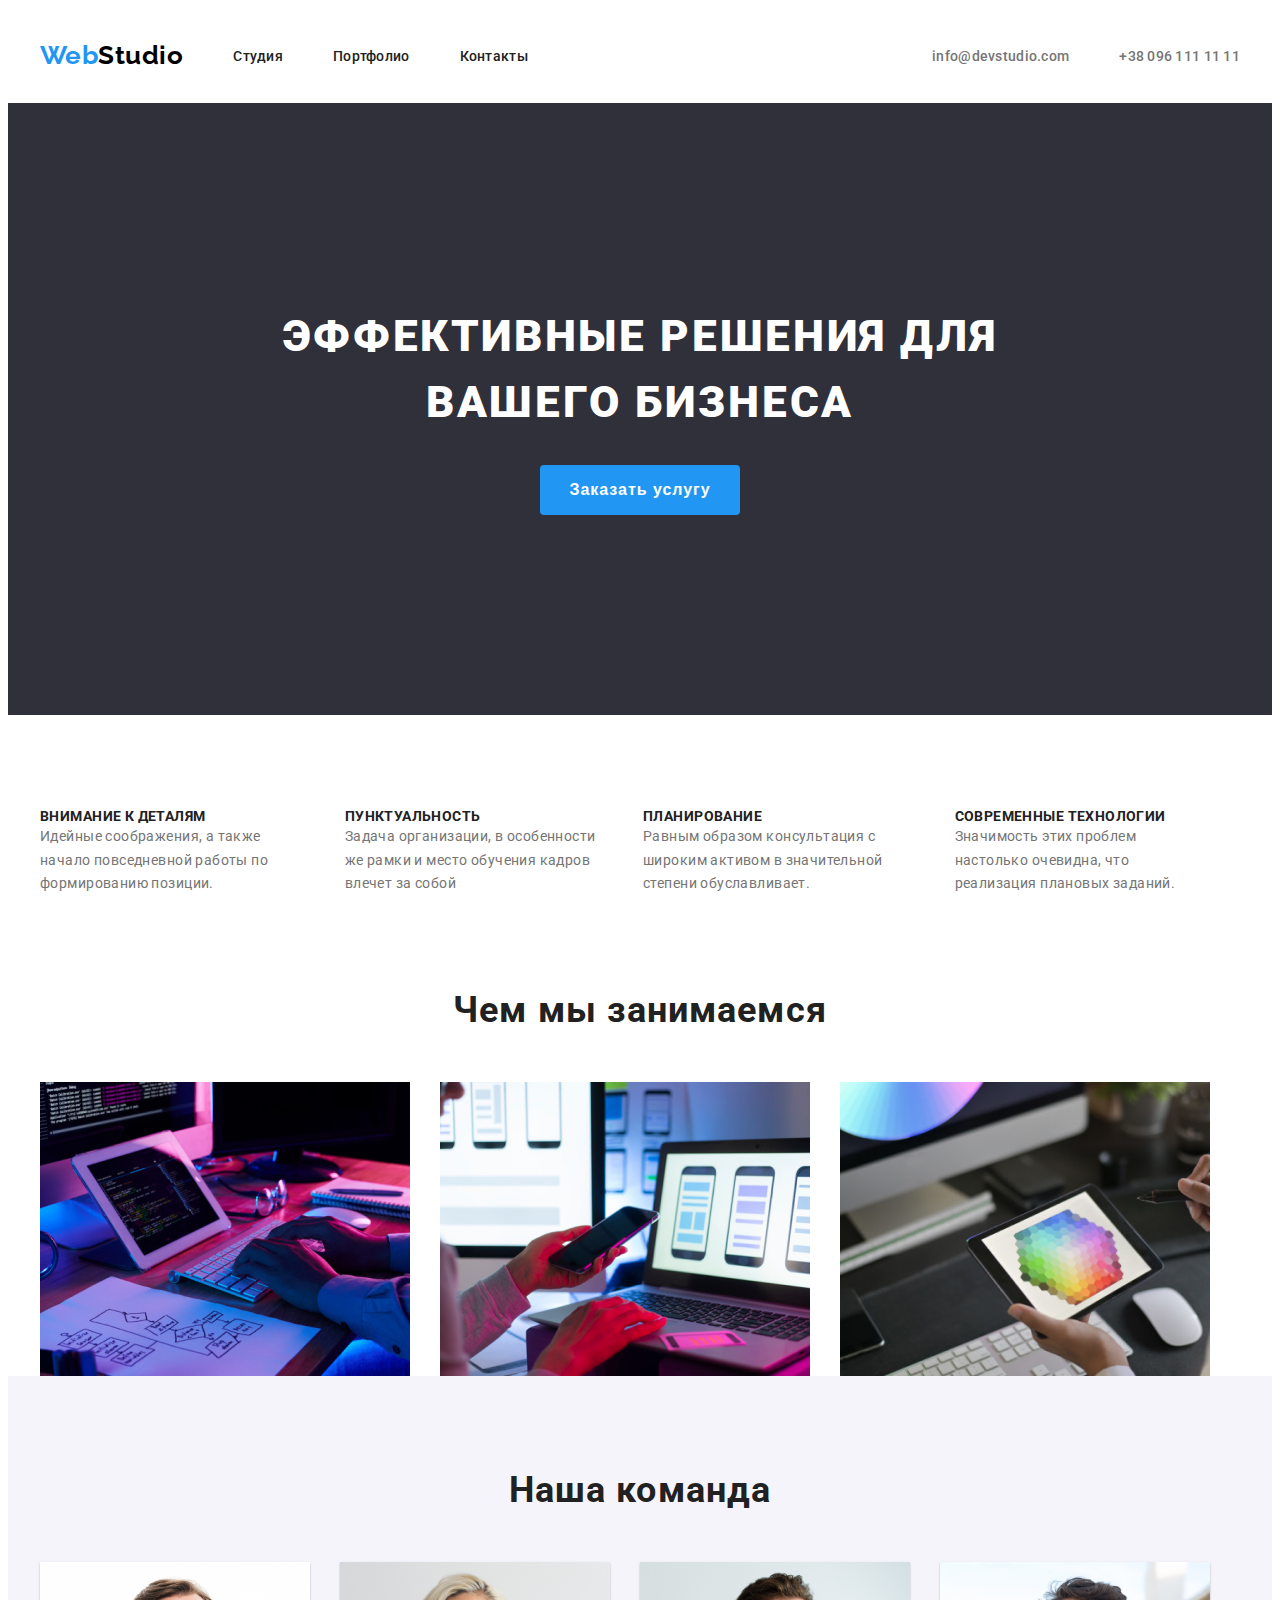
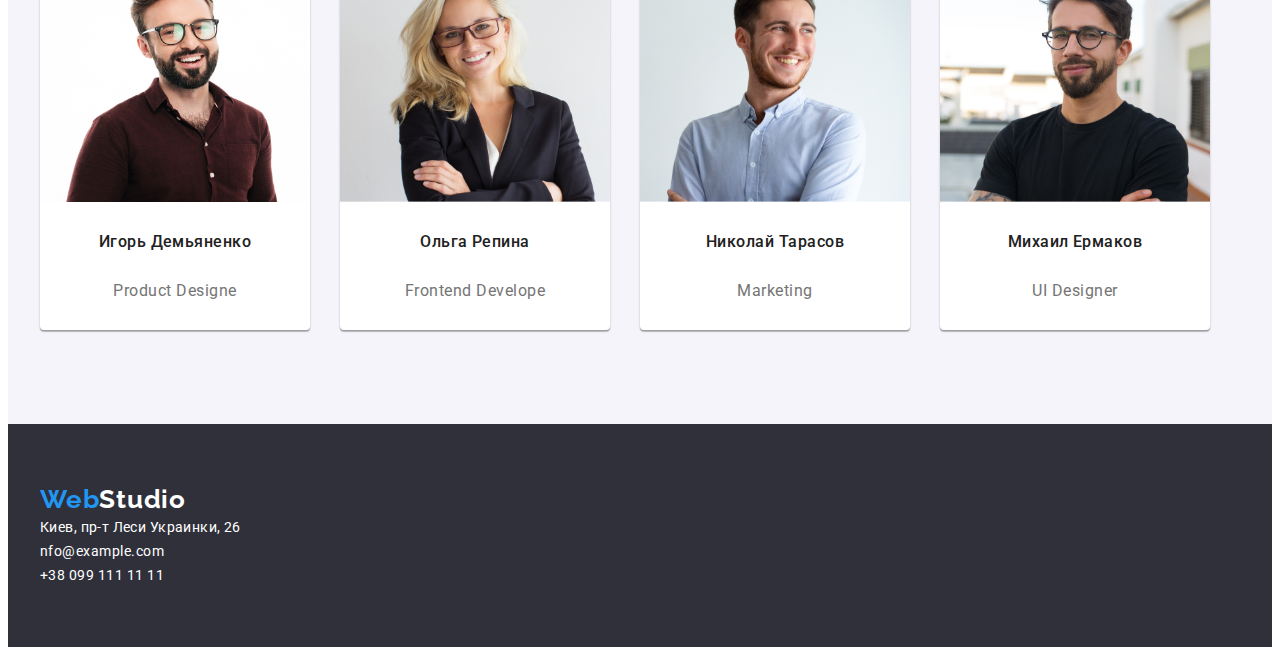
==== commit 9f445454: "Add files via upload" ====
--- a/index.html
+++ b/index.html
@@ -56,24 +56,18 @@
                                 
                                 <!--reklama-->
             <section class="section">
-            <div class=" conteiner reklama-zagolovok">
+            <div class=" conteiner">
             <ul class="reklama">
                 <li class="recl-zag"><h2 class="zagolovok">Внимание к деталям</h2>
                 <p class="vubor">Идейные соображения, а также начало повседневной работы по формированию позиции.</p>
                 </li>
-            </ul>
-            <ul class="reklama">
-                <li class="recl-zag"><h2 class="zagolovok">Пунктуальность</h2>
+                    <li class="recl-zag"><h2 class="zagolovok">Пунктуальность</h2>
                     <p class="vubor">Задача организации, в особенности же рамки и место обучения кадров влечет за собой</p>
                 </li>
-            </ul>
-            <ul class="reklama">
-                <li class="recl-zag">
+                    <li class="recl-zag">
                     <h2 class="zagolovok">Планирование</h2>
                     <p class="vubor">Равным образом консультация с широким активом в значительной степени обуславливает.</p>
                 </li>
-            </ul>
-            <ul class="reklama">
                 <li class="recl-zag">
                    <h2  class="zagolovok">Современные технологии</h2> 
                    <p class="vubor">Значимость этих проблем настолько очевидна, что реализация плановых заданий.</p>
@@ -83,7 +77,7 @@
               </section>
        
                  <!--galer-1-->
-            <section class="section">
+            <section>
                  <div class="conteiner">
             <ul class="stail text">
             <li  class="text-stail"><a href="" class="text-stail text stail">Чем мы занимаемся</a></li>
--- a/css/styles.css
+++ b/css/styles.css
@@ -197,14 +197,15 @@
 
 /* ----------------reklama----------------*/
 
-.reklama-zagolovok {
-    display: flex;
-}
 .recl-zag {
     margin-right: 40px;
 }
 .reklama {
+    display: flex;
     list-style: none;
+    /* margin-top: 55px;
+    margin-bottom: 32px;
+     */
 }
 .vubor {
 font-weight: 400;
@@ -229,6 +230,7 @@
 .galeri-1:not(:last-child) {
         margin-right: 30px;  
     }
+
  .galeri-2 {
         display: flex;
         border: none;
@@ -267,6 +269,7 @@
    .cart-name {
     box-shadow: 0px 1px 3px rgba(0, 0, 0, 0.12), 0px 1px 1px rgba(0, 0, 0, 0.14), 0px 2px 1px rgba(0, 0, 0, 0.2);
     border-radius: 0px 0px 4px 4px;
+    background-color: var(--praimary-title-color);
    }
 
 
@@ -333,8 +336,7 @@
 .adres-1{
     padding-top: 60px;
     padding-bottom: 60px;
-    margin-top: 128px;
-}
+    }
 
 /*-----portfolio------*/
   
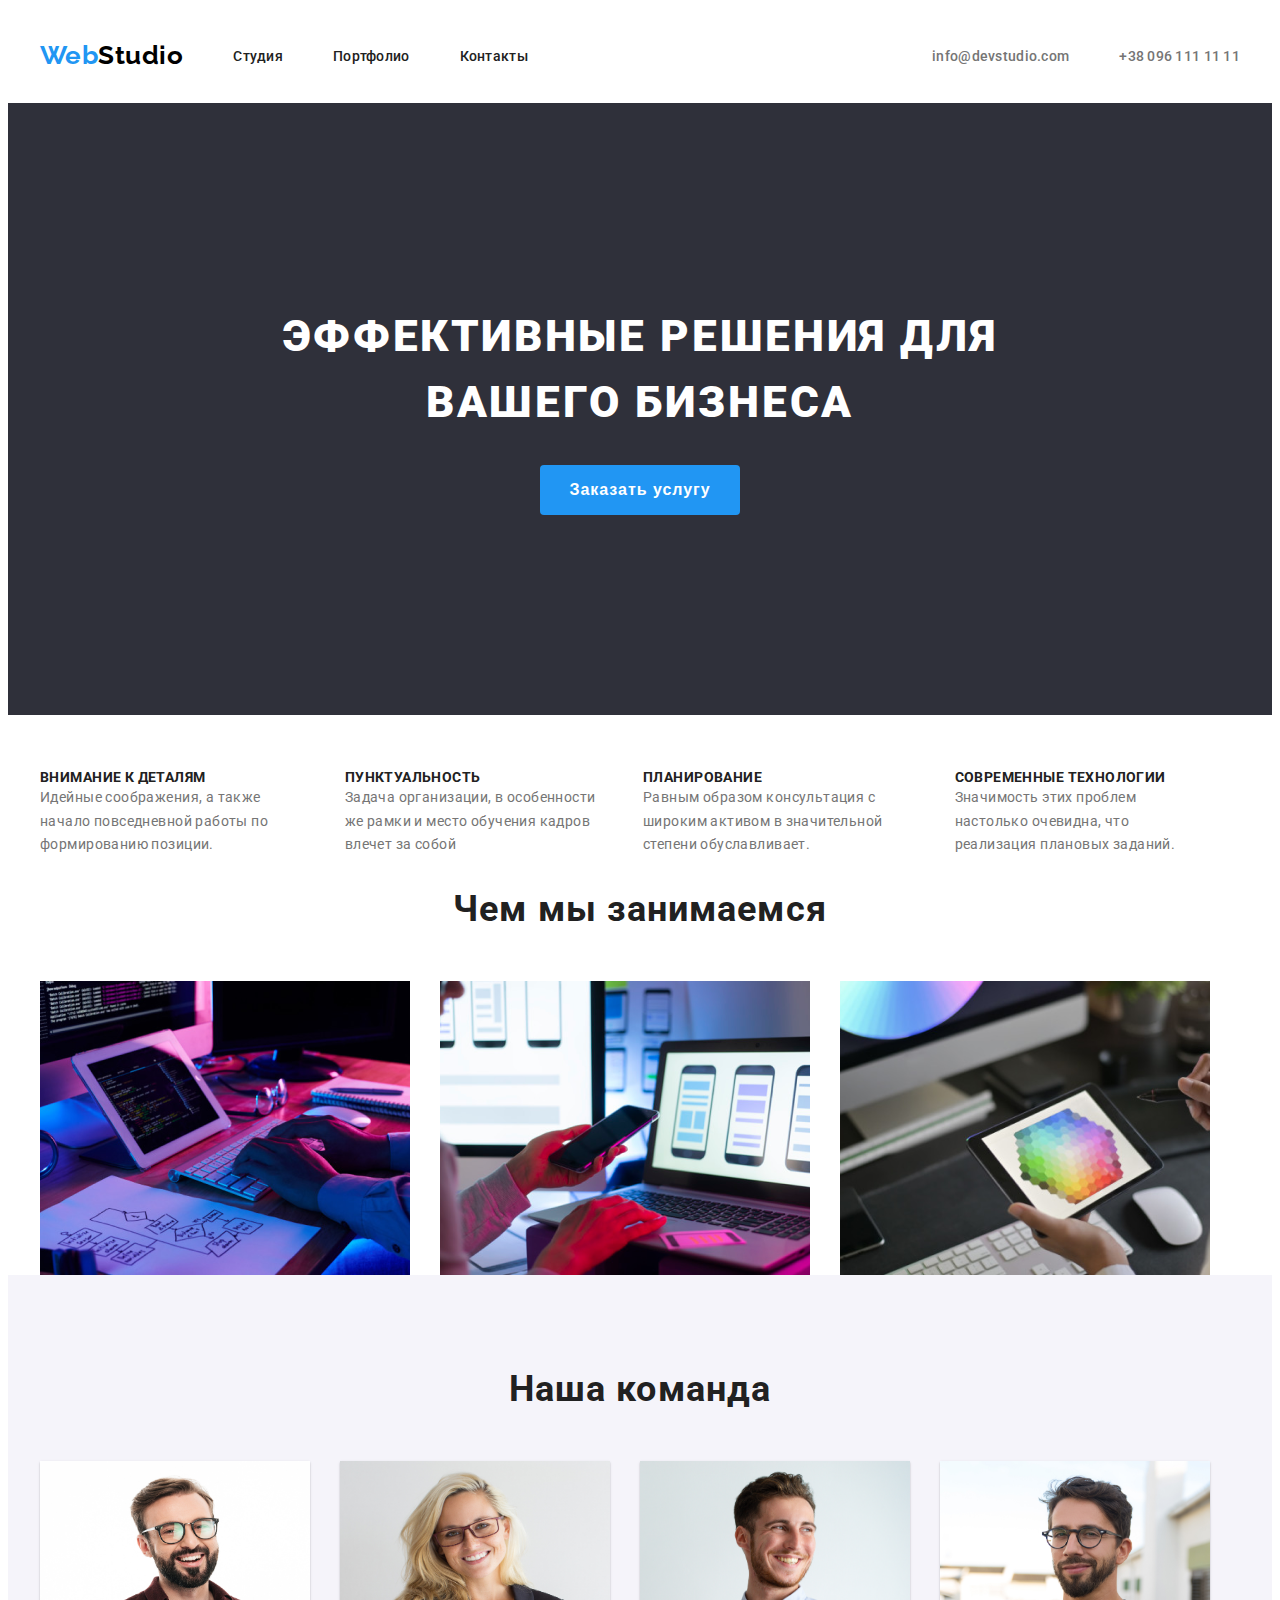
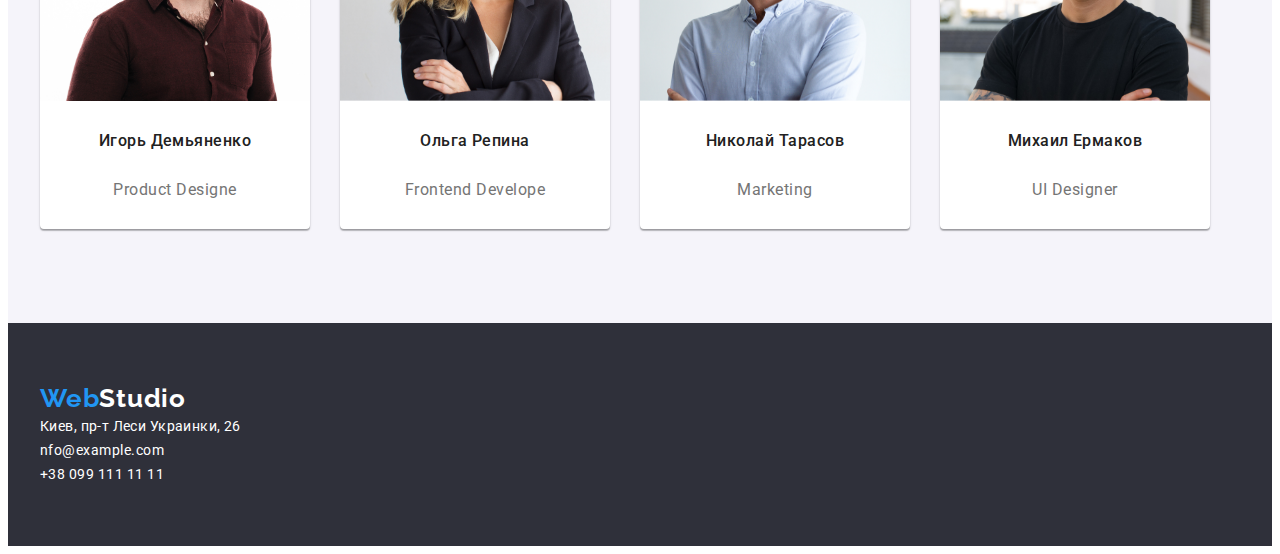
==== commit 752e95e0: "Add files via upload" ====
--- a/index.html
+++ b/index.html
@@ -55,7 +55,7 @@
        
                                 
                                 <!--reklama-->
-            <section class="section">
+            <section>
             <div class=" conteiner">
             <ul class="reklama">
                 <li class="recl-zag"><h2 class="zagolovok">Внимание к деталям</h2>
--- a/css/styles.css
+++ b/css/styles.css
@@ -203,9 +203,9 @@
 .reklama {
     display: flex;
     list-style: none;
-    /* margin-top: 55px;
+    margin-top: 55px;
     margin-bottom: 32px;
-     */
+    
 }
 .vubor {
 font-weight: 400;
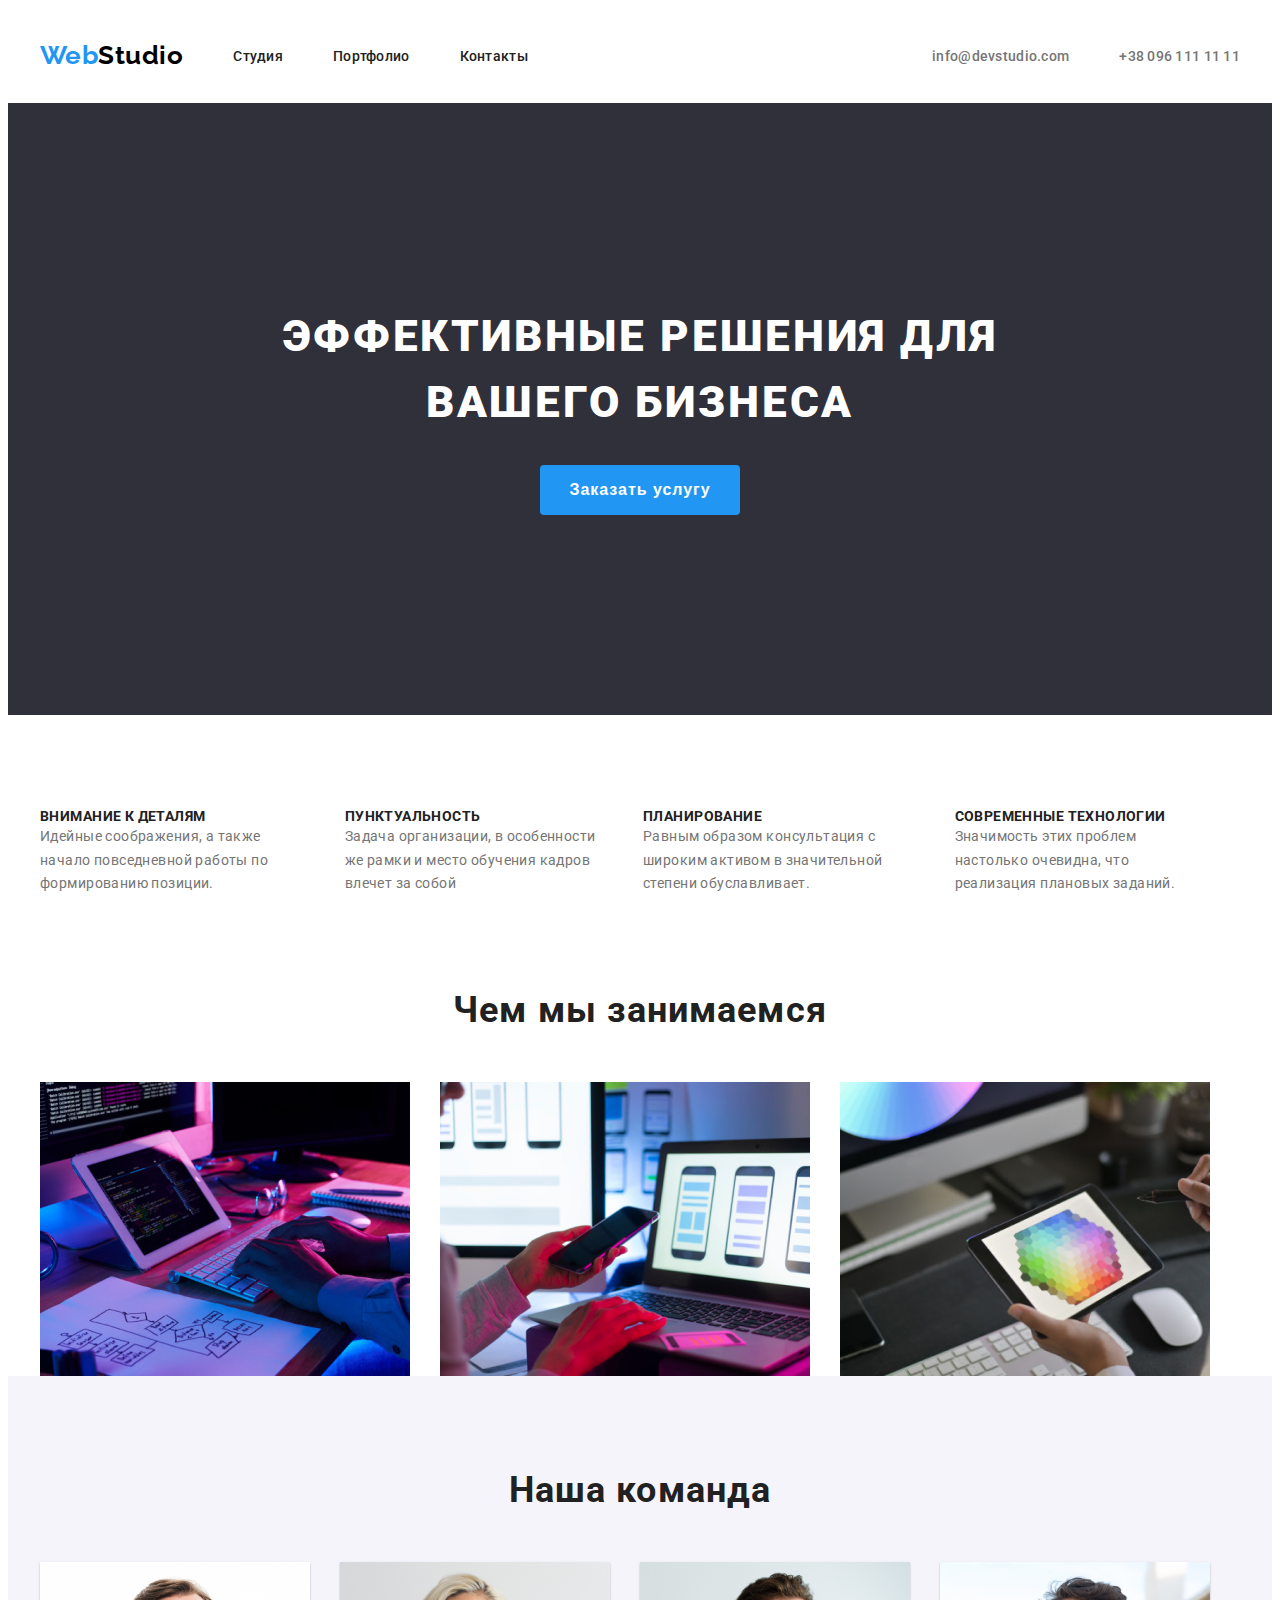
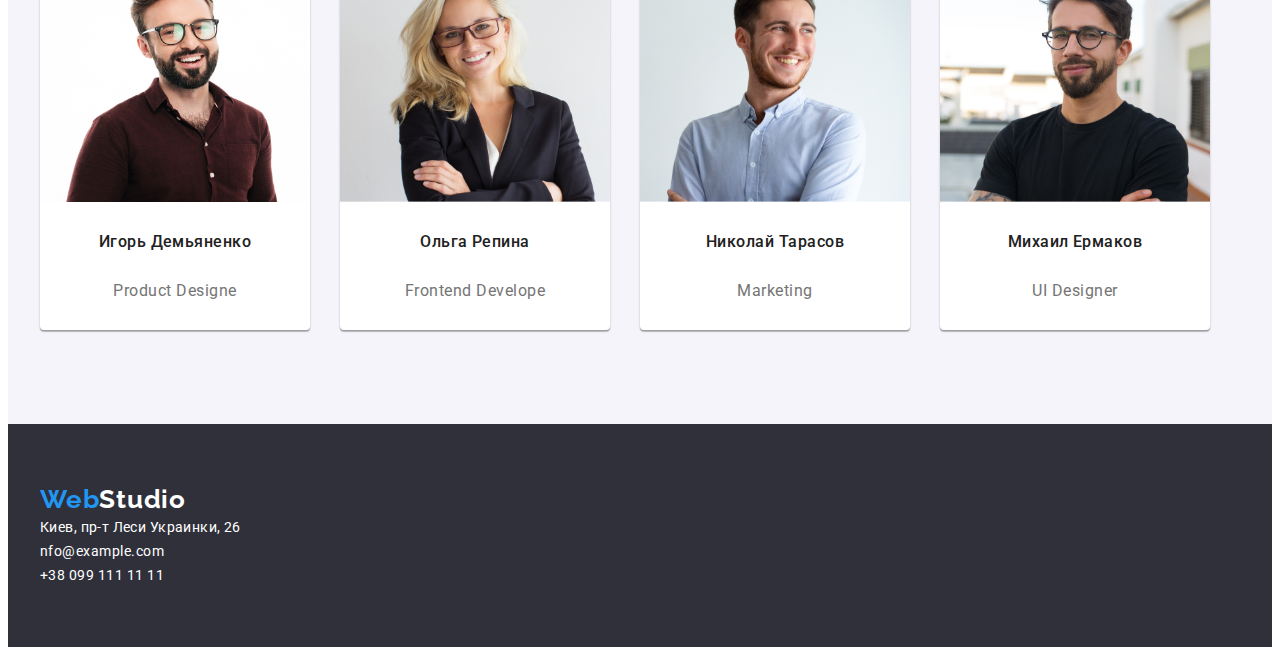
==== commit 8527b169: "Add files via upload" ====
--- a/index.html
+++ b/index.html
@@ -54,10 +54,10 @@
   
        
                                 
-                                <!--reklama-->
-            <section>
-            <div class=" conteiner">
-            <ul class="reklama">
+                                <!--priimuschestva-->
+            <section class="section">
+            <div class="conteiner">
+            <ul class="priimuschestva">
                 <li class="recl-zag"><h2 class="zagolovok">Внимание к деталям</h2>
                 <p class="vubor">Идейные соображения, а также начало повседневной работы по формированию позиции.</p>
                 </li>
--- a/css/styles.css
+++ b/css/styles.css
@@ -195,16 +195,16 @@
  
 }
 
-/* ----------------reklama----------------*/
+/* ----------------priimuchestva---------------*/
 
 .recl-zag {
     margin-right: 40px;
 }
-.reklama {
+.priimuschestva {
     display: flex;
     list-style: none;
-    margin-top: 55px;
-    margin-bottom: 32px;
+    /* margin-top: 55px;
+    margin-bottom: 32px; */
     
 }
 .vubor {
